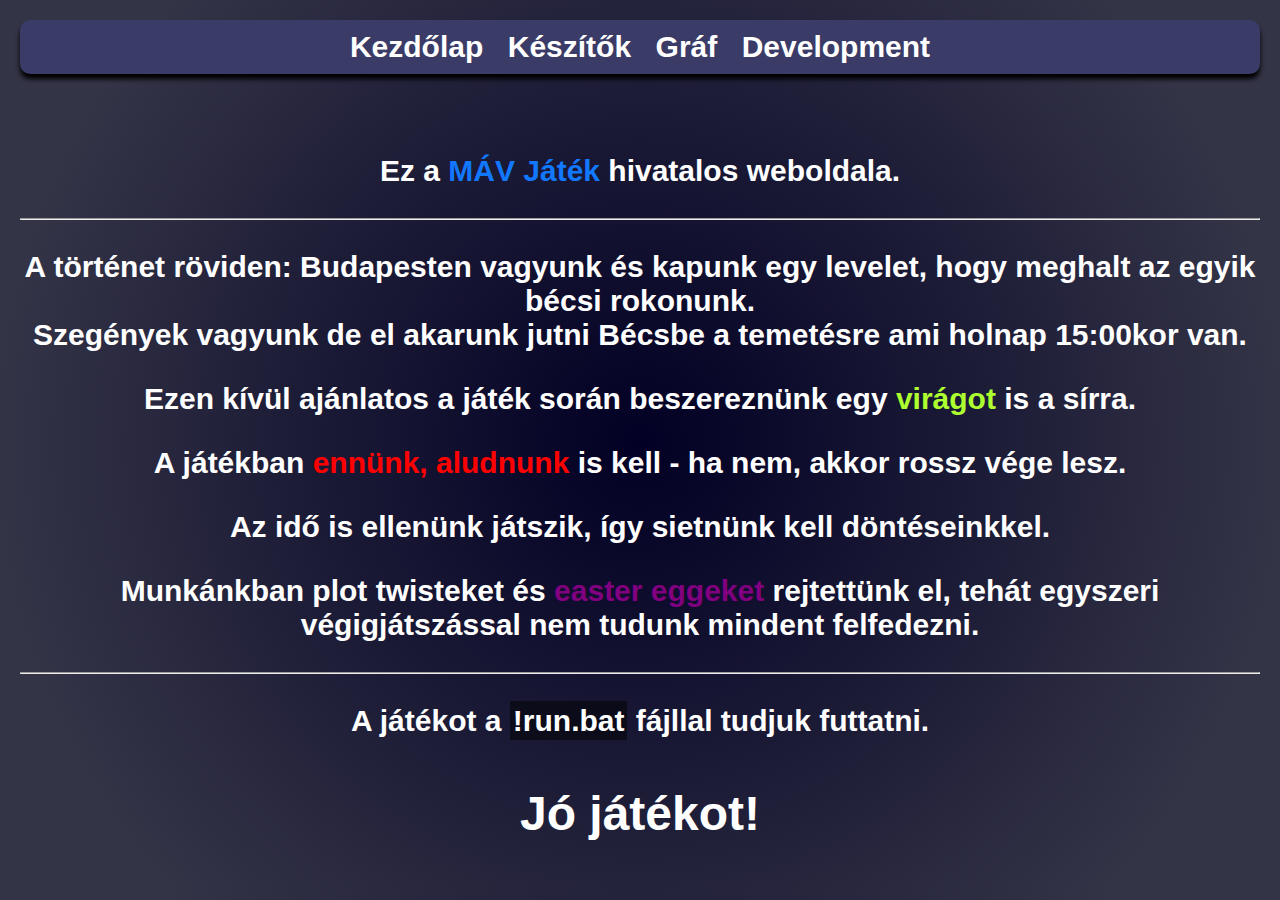
==== web/index.html @ e03e6474 "css" ====
<!DOCTYPE html>
<html lang="hu">
<head>
    <meta charset="UTF-8">
    <meta name="viewport" content="width=device-width, initial-scale=1.0">
    <title>MÁV Játék - Kezdőlap</title>
    <link rel="stylesheet" href="style.css">
    <link rel="shortcut icon" href="https://www.mavcsoport.hu/sites/all/themes/mav/images/favicon.ico">
</head>
<body>
    <header>
        <a class="a" href="#">Kezdőlap</a>
        <a class="a" href="keszitok.html">Készítők</a>
        <a class="a" href="graf.html">Gráf</a>
        <a class="a" href="dev.html">Development</a>
    </header>
    <div id="index-text">
        <p>Ez a <span style="color: rgb(17, 120, 255);">MÁV Játék</span> hivatalos weboldala.</p>
        <hr>
        <p>A történet röviden: Budapesten vagyunk és kapunk egy levelet, hogy meghalt az egyik bécsi rokonunk.<br>Szegények vagyunk de el akarunk jutni Bécsbe a temetésre ami holnap 15:00kor van.</p>
        <p>Ezen kívül ajánlatos a játék során beszereznünk egy <span style="color: greenyellow;">virágot</span> is a sírra.</p>
        <p>A játékban <span style="color: red;">ennünk, aludnunk</span> is kell - ha nem, akkor rossz vége lesz.</p>
        <p>Az idő is ellenünk játszik, így sietnünk kell döntéseinkkel.</p>
        <p>Munkánkban plot twisteket és <span style="color: purple;">easter eggeket</span> rejtettünk el, tehát egyszeri végigjátszással nem tudunk mindent felfedezni.</p>
        <hr>
        <p>A játékot a <span class="outline">!run.bat</span> fájllal tudjuk futtatni.</p>
        <p id="jojatekot">Jó játékot!</p>
    </div>
</body>
</html>
---- web/style.css ----
body {
    font-family: 'Segoe UI', Tahoma, Geneva, Verdana, sans-serif;
    margin: 20px;
    background: rgb(2, 0, 36);
    background: radial-gradient(circle, rgba(2, 0, 36, 1) 0%, rgba(52, 52, 71, 1) 83%);
}

header {
    border-radius: 10px;
    top: 20px;
    position: sticky;
    text-align: center;
    background-color: rgb(58, 59, 102);
    padding: 10px 0;
    z-index: 10;
    box-shadow: 0px 5px 5px black;
}

iframe {
    border: 2px solid transparent;
    border-radius: 5px;
    margin: 0 auto;
    display: block;
    transition: 0.4s;
    width: 50%;
    height: 700px;
}

iframe:hover {
    border: 2px solid white;
}

.a {
    font-size: 30px;
    transition: 0.3s;
    margin: 10px;
    font-weight: 600;
}

.a:hover {
    color: rgb(179, 179, 179);
    margin: 0 35px 0 35px;
}

a {
    text-decoration: none;
    color: white;
}

h1 {
    text-align: center;
    margin-top: 20px;
    font-style: italic;
    font-size: 45px;
    font-weight: 600;
    color: white;
    cursor: default;
}

.card {
    border: 2px solid white;
    border-radius: 5px;
    display: inline-block;
    margin: 30px;
    color: white;
    transition: 0.3s;
}

.card:hover {
    background-color: rgba(255, 255, 255, 0.5);
    color: black;
    scale: 1.05;
}

.pfp {
    width: 410px;
    height: 540px;
}

.pfp-name {
    font-weight: 600;
    font-size: 30px;
}

.pfp-desc {
    font-size: 20px;
    padding: 15px;
}

.outline {
    background-color: rgba(0, 0, 0, 0.5);
    padding: 3px;
    font-weight: bold;
}

#cards {
    text-align: center;
    margin-top: 40px;
}

#index-text {
    text-align: center;
    margin-top: 80px;
    font-size: 30px;
    font-weight: 600;
    color: white;
    cursor: default;
}

#jojatekot {
    font-size: 48px;
    color: white;
    font-weight: 700;
    transition: 0.5s;
}

#dev {
    text-align: center;
    margin-top: 20px;
    font-size: 30px;
    color: white;
    cursor: default;
}

.dev-img-l {
    width: 1000px;
    border: 2px solid white;
    border-radius: 5px;
    transition: 0.3s;
    box-shadow: 10px 20px 1px black;
    margin-top: 20px;
    transform: translate(0px, -10px);
}

.sect {
    background-color: rgba(0, 0, 0, 0.3);
    padding-bottom: 20px;
    border: 0px solid transparent;
    border-radius: 5px;
}

.dev-img-s {
    width: 650px;
    border: 2px solid white;
    border-radius: 5px;
    transition: 0.3s;
    box-shadow: 10px 20px 1px black;
    transform: translate(0px, -10px);
    margin-top: 20px;
}

.dev-img-l:hover,
.dev-img-s:hover {
    box-shadow: 6px 6px 5px black;
    transform: translate(0px, 0px);
}

.dev-sect {
    margin-top: 80px;
}

li a {
    color: white;
    text-decoration: underline;
}

::-webkit-scrollbar {
    width: 15px;
}

::-webkit-scrollbar-track {
    background: #53308a;
}

::-webkit-scrollbar-thumb {
    background: #7d7ff1;
    box-shadow: 0 6px 6px rgba(0, 0, 0, 0.5), 0 -6px 6px rgba(0, 0, 0, 0.5);
}

::-webkit-scrollbar-thumb:hover {
    background: #5e5e5e;
}

@media only screen and (max-width: 412px) {
    .pfp {
        width: 300px;
        height: 400px;
    }

    iframe {
        width: 90%;
        height: 400px;
    }
}

@media only screen and (max-width: 1000px) {
    .dev-img-l {
        width: 300px;
    }

    .dev-img-s {
        width: 300px;
    }
}
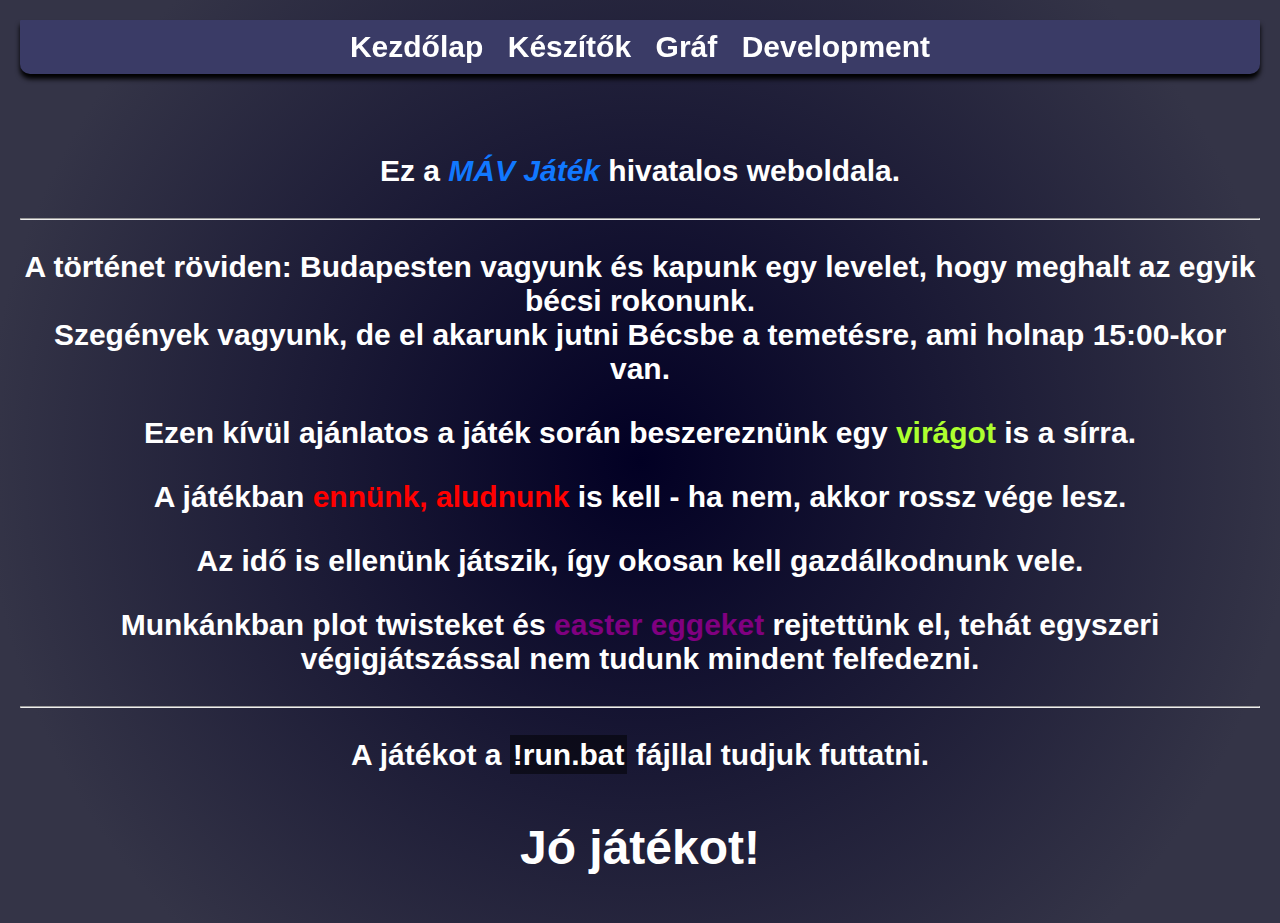
==== commit 2a5e20d1: "css and dev page additions" ====
--- a/web/index.html
+++ b/web/index.html
@@ -15,12 +15,12 @@
         <a class="a" href="dev.html">Development</a>
     </header>
     <div id="index-text">
-        <p>Ez a <span style="color: rgb(17, 120, 255);">MÁV Játék</span> hivatalos weboldala.</p>
+        <p>Ez a <i style="color: rgb(17, 120, 255);">MÁV Játék</i> hivatalos weboldala.</p>
         <hr>
-        <p>A történet röviden: Budapesten vagyunk és kapunk egy levelet, hogy meghalt az egyik bécsi rokonunk.<br>Szegények vagyunk de el akarunk jutni Bécsbe a temetésre ami holnap 15:00kor van.</p>
+        <p>A történet röviden: Budapesten vagyunk és kapunk egy levelet, hogy meghalt az egyik bécsi rokonunk.<br>Szegények vagyunk, de el akarunk jutni Bécsbe a temetésre, ami holnap 15:00-kor van.</p>
         <p>Ezen kívül ajánlatos a játék során beszereznünk egy <span style="color: greenyellow;">virágot</span> is a sírra.</p>
         <p>A játékban <span style="color: red;">ennünk, aludnunk</span> is kell - ha nem, akkor rossz vége lesz.</p>
-        <p>Az idő is ellenünk játszik, így sietnünk kell döntéseinkkel.</p>
+        <p>Az idő is ellenünk játszik, így okosan kell gazdálkodnunk vele.</p>
         <p>Munkánkban plot twisteket és <span style="color: purple;">easter eggeket</span> rejtettünk el, tehát egyszeri végigjátszással nem tudunk mindent felfedezni.</p>
         <hr>
         <p>A játékot a <span class="outline">!run.bat</span> fájllal tudjuk futtatni.</p>
--- a/web/style.css
+++ b/web/style.css
@@ -7,6 +7,8 @@
 
 header {
     border-radius: 10px;
+    border-top-right-radius: 1px;
+    border-top-left-radius: 1px;
     top: 20px;
     position: sticky;
     text-align: center;
@@ -47,6 +49,11 @@
     color: white;
 }
 
+.arrow {
+    filter: invert();
+    width: 40px;
+}
+
 h1 {
     text-align: center;
     margin-top: 20px;
@@ -74,7 +81,7 @@
 
 .pfp {
     width: 410px;
-    height: 540px;
+    height: 530px;
 }
 
 .pfp-name {
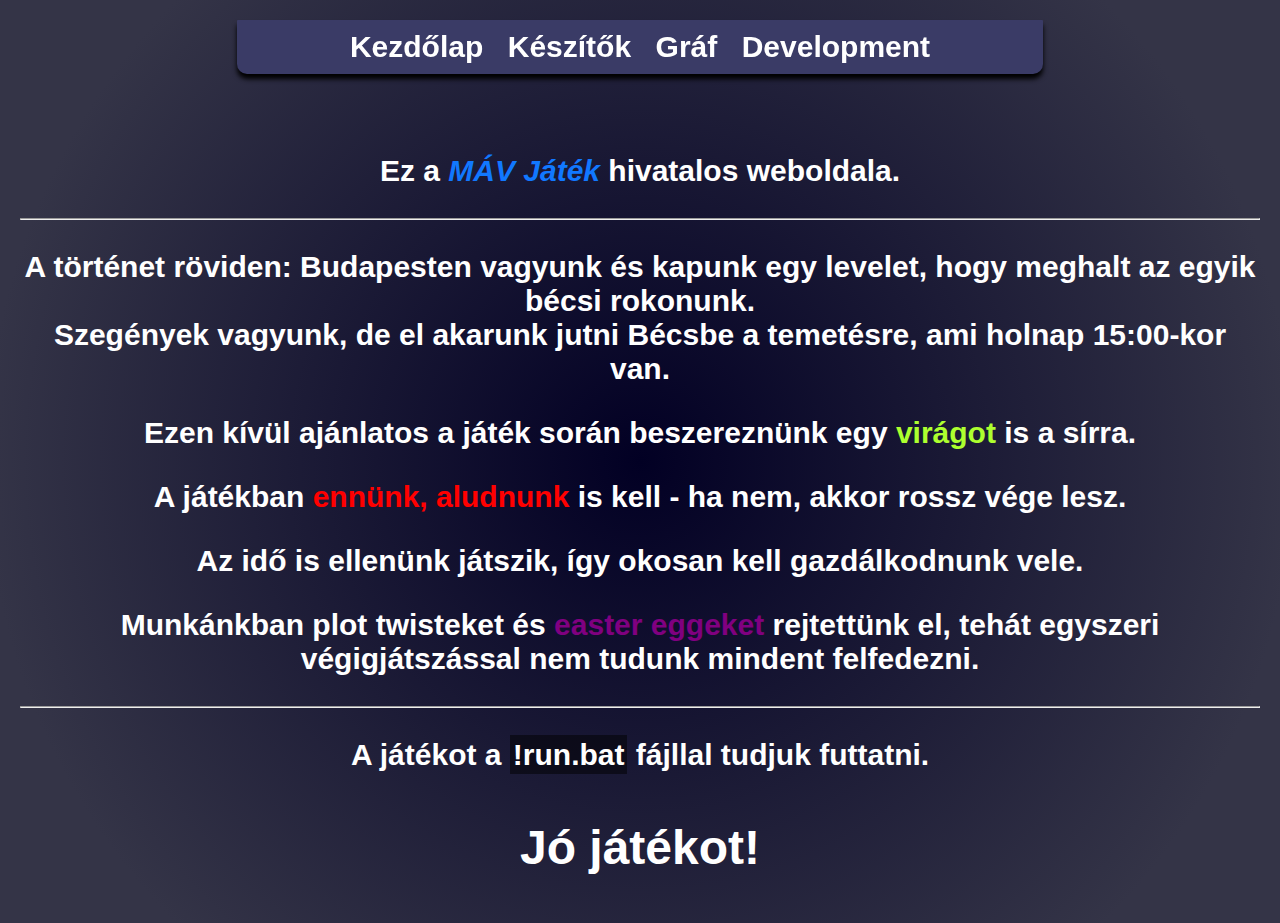
==== commit 7f1225d5: "css" ====
--- a/web/index.html
+++ b/web/index.html
@@ -1,5 +1,6 @@
 <!DOCTYPE html>
 <html lang="hu">
+
 <head>
     <meta charset="UTF-8">
     <meta name="viewport" content="width=device-width, initial-scale=1.0">
@@ -7,24 +8,29 @@
     <link rel="stylesheet" href="style.css">
     <link rel="shortcut icon" href="https://www.mavcsoport.hu/sites/all/themes/mav/images/favicon.ico">
 </head>
+
 <body>
-    <header>
+    <nav>
         <a class="a" href="#">Kezdőlap</a>
         <a class="a" href="keszitok.html">Készítők</a>
         <a class="a" href="graf.html">Gráf</a>
         <a class="a" href="dev.html">Development</a>
-    </header>
+    </nav>
     <div id="index-text">
         <p>Ez a <i style="color: rgb(17, 120, 255);">MÁV Játék</i> hivatalos weboldala.</p>
         <hr>
-        <p>A történet röviden: Budapesten vagyunk és kapunk egy levelet, hogy meghalt az egyik bécsi rokonunk.<br>Szegények vagyunk, de el akarunk jutni Bécsbe a temetésre, ami holnap 15:00-kor van.</p>
-        <p>Ezen kívül ajánlatos a játék során beszereznünk egy <span style="color: greenyellow;">virágot</span> is a sírra.</p>
+        <p>A történet röviden: Budapesten vagyunk és kapunk egy levelet, hogy meghalt az egyik bécsi
+            rokonunk.<br>Szegények vagyunk, de el akarunk jutni Bécsbe a temetésre, ami holnap 15:00-kor van.</p>
+        <p>Ezen kívül ajánlatos a játék során beszereznünk egy <span style="color: greenyellow;">virágot</span> is a
+            sírra.</p>
         <p>A játékban <span style="color: red;">ennünk, aludnunk</span> is kell - ha nem, akkor rossz vége lesz.</p>
         <p>Az idő is ellenünk játszik, így okosan kell gazdálkodnunk vele.</p>
-        <p>Munkánkban plot twisteket és <span style="color: purple;">easter eggeket</span> rejtettünk el, tehát egyszeri végigjátszással nem tudunk mindent felfedezni.</p>
+        <p>Munkánkban plot twisteket és <span style="color: purple;">easter eggeket</span> rejtettünk el, tehát egyszeri
+            végigjátszással nem tudunk mindent felfedezni.</p>
         <hr>
         <p>A játékot a <span class="outline">!run.bat</span> fájllal tudjuk futtatni.</p>
         <p id="jojatekot">Jó játékot!</p>
     </div>
 </body>
+
 </html>--- a/web/style.css
+++ b/web/style.css
@@ -5,13 +5,15 @@
     background: radial-gradient(circle, rgba(2, 0, 36, 1) 0%, rgba(52, 52, 71, 1) 83%);
 }
 
-header {
+nav {
     border-radius: 10px;
     border-top-right-radius: 1px;
     border-top-left-radius: 1px;
-    top: 20px;
+    top: 0;
     position: sticky;
     text-align: center;
+    margin: 0 auto;
+    width: 65%;
     background-color: rgb(58, 59, 102);
     padding: 10px 0;
     z-index: 10;
@@ -139,7 +141,7 @@
     transform: translate(0px, -10px);
 }
 
-.sect {
+section {
     background-color: rgba(0, 0, 0, 0.3);
     padding-bottom: 20px;
     border: 0px solid transparent;
@@ -157,13 +159,43 @@
 }
 
 .dev-img-l:hover,
-.dev-img-s:hover {
+.dev-img-s:hover,
+.date:hover+.dev-img-l,
+.date:hover+.dev-img-s {
     box-shadow: 6px 6px 5px black;
     transform: translate(0px, 0px);
 }
 
+.date-img:hover .date,
+.date:hover {
+    opacity: 1;
+    transform: translate(0px, 10px);
+}
+
+.date {
+    position: absolute;
+    bottom: 20px;
+    right: 2px;
+    cursor: default;
+    transition: 0.3s;
+    z-index: 8;
+    font-size: 23px;
+    background-color: rgba(0, 0, 0, 0.4);
+    padding: 10px;
+    border-radius: 5px;
+    opacity: 0;
+    font-weight: bold;
+}
+
+.date-img {
+    margin: auto;
+    position: relative;
+    width: fit-content;
+}
+
 .dev-sect {
     margin-top: 80px;
+    margin-bottom: 80px;
 }
 
 li a {
@@ -198,6 +230,10 @@
         width: 90%;
         height: 400px;
     }
+
+    nav {
+        width: 100%;
+    }
 }
 
 @media only screen and (max-width: 1000px) {
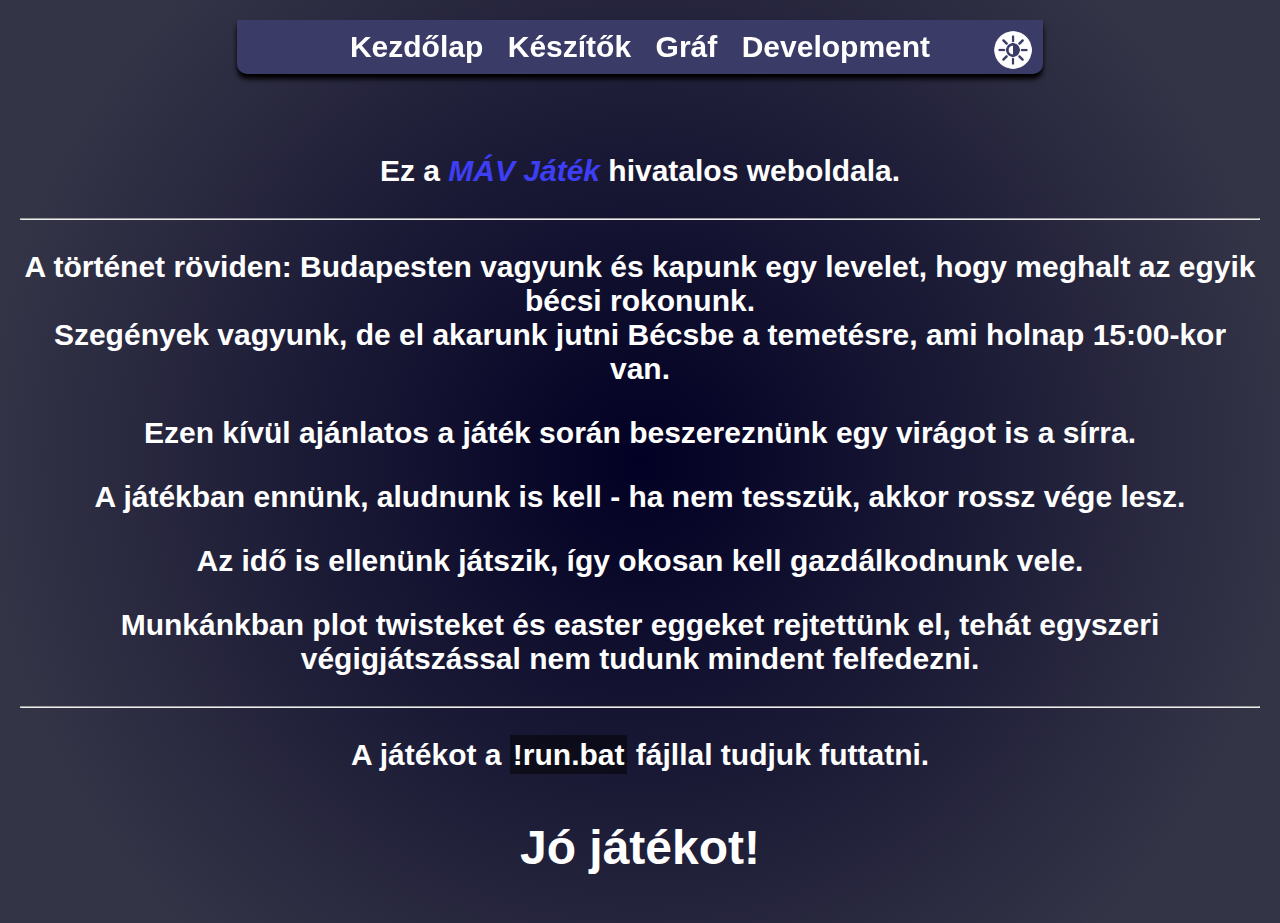
==== commit 7c35aabf: "lightmode" ====
--- a/web/index.html
+++ b/web/index.html
@@ -5,7 +5,7 @@
     <meta charset="UTF-8">
     <meta name="viewport" content="width=device-width, initial-scale=1.0">
     <title>MÁV Játék - Kezdőlap</title>
-    <link rel="stylesheet" href="style.css">
+    <link id="css" rel="stylesheet" href="">
     <link rel="shortcut icon" href="https://www.mavcsoport.hu/sites/all/themes/mav/images/favicon.ico">
 </head>
 
@@ -15,22 +15,25 @@
         <a class="a" href="keszitok.html">Készítők</a>
         <a class="a" href="graf.html">Gráf</a>
         <a class="a" href="dev.html">Development</a>
+        <img id="theme-btn" src="images/lightmode.png">
     </nav>
     <div id="index-text">
-        <p>Ez a <i style="color: rgb(17, 120, 255);">MÁV Játék</i> hivatalos weboldala.</p>
+        <p>Ez a <i id="mav">MÁV Játék</i> hivatalos weboldala.</p>
         <hr>
         <p>A történet röviden: Budapesten vagyunk és kapunk egy levelet, hogy meghalt az egyik bécsi
             rokonunk.<br>Szegények vagyunk, de el akarunk jutni Bécsbe a temetésre, ami holnap 15:00-kor van.</p>
-        <p>Ezen kívül ajánlatos a játék során beszereznünk egy <span style="color: greenyellow;">virágot</span> is a
+        <p>Ezen kívül ajánlatos a játék során beszereznünk egy virágot is a
             sírra.</p>
-        <p>A játékban <span style="color: red;">ennünk, aludnunk</span> is kell - ha nem, akkor rossz vége lesz.</p>
+        <p>A játékban ennünk, aludnunk is kell - ha nem tesszük, akkor rossz vége lesz.
+        </p>
         <p>Az idő is ellenünk játszik, így okosan kell gazdálkodnunk vele.</p>
-        <p>Munkánkban plot twisteket és <span style="color: purple;">easter eggeket</span> rejtettünk el, tehát egyszeri
+        <p>Munkánkban plot twisteket és easter eggeket rejtettünk el, tehát egyszeri
             végigjátszással nem tudunk mindent felfedezni.</p>
         <hr>
         <p>A játékot a <span class="outline">!run.bat</span> fájllal tudjuk futtatni.</p>
         <p id="jojatekot">Jó játékot!</p>
     </div>
+    <script src="theme.js"></script>
 </body>
 
 </html>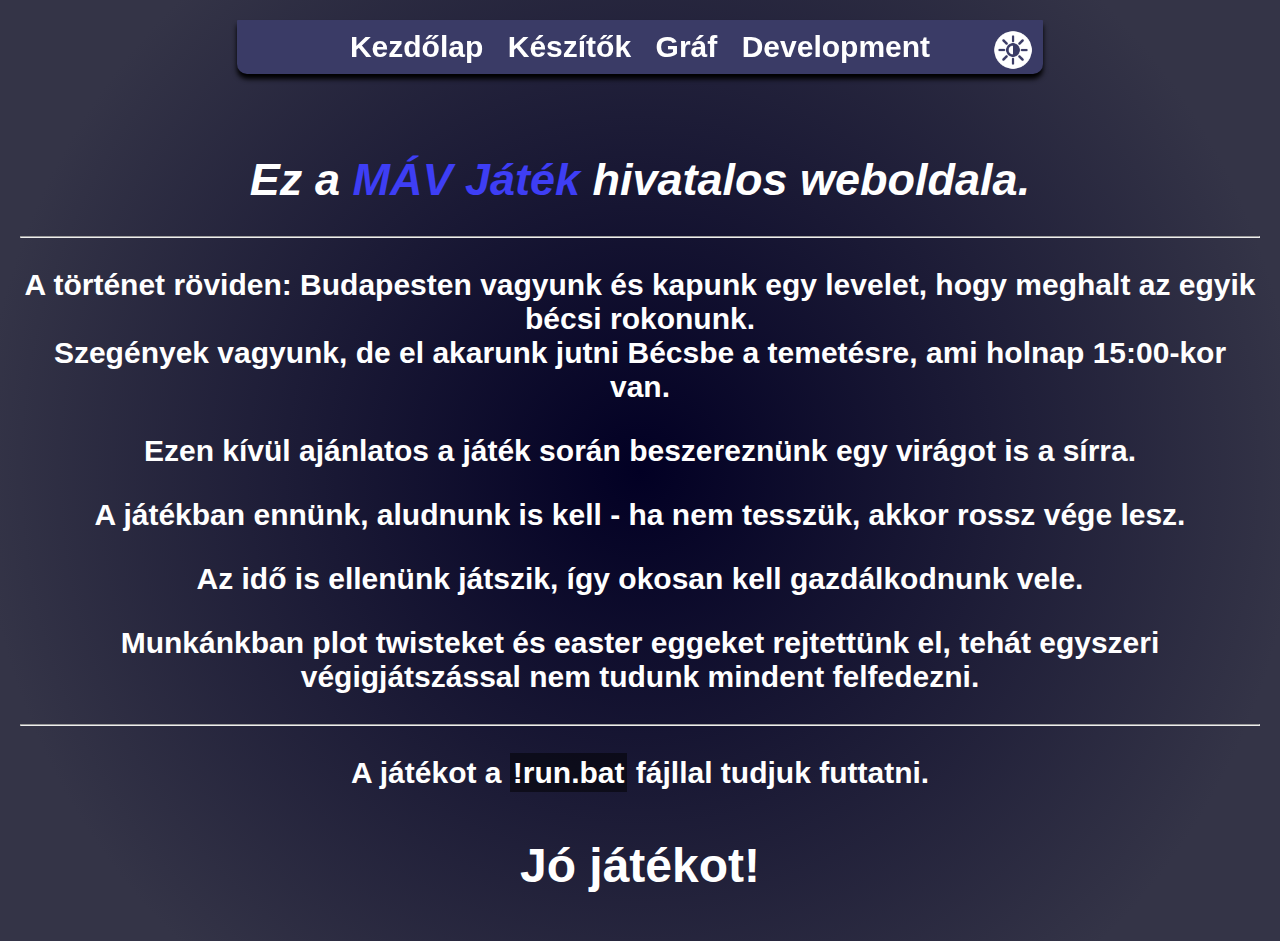
==== commit c252fefd: "css" ====
--- a/web/index.html
+++ b/web/index.html
@@ -18,7 +18,7 @@
         <img id="theme-btn" src="images/lightmode.png">
     </nav>
     <div id="index-text">
-        <p>Ez a <i id="mav">MÁV Játék</i> hivatalos weboldala.</p>
+        <h1>Ez a <i id="mav">MÁV Játék</i> hivatalos weboldala.</h1>
         <hr>
         <p>A történet röviden: Budapesten vagyunk és kapunk egy levelet, hogy meghalt az egyik bécsi
             rokonunk.<br>Szegények vagyunk, de el akarunk jutni Bécsbe a temetésre, ami holnap 15:00-kor van.</p>
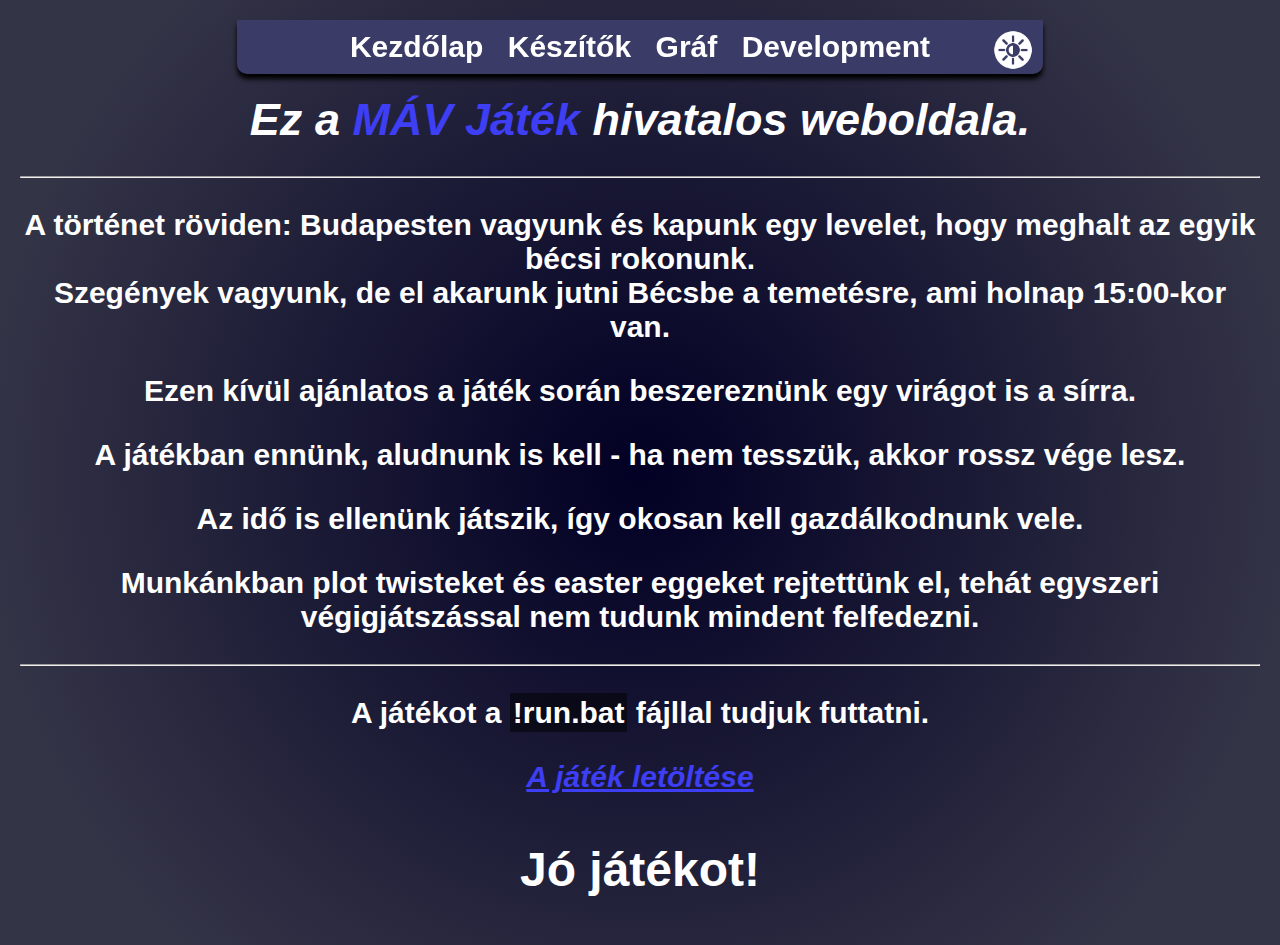
==== commit 738b8d57: "download button" ====
--- a/web/index.html
+++ b/web/index.html
@@ -18,7 +18,7 @@
         <img id="theme-btn" src="images/lightmode.png">
     </nav>
     <div id="index-text">
-        <h1>Ez a <i id="mav">MÁV Játék</i> hivatalos weboldala.</h1>
+        <h1 style="margin-top: 0;">Ez a <i class="mav">MÁV Játék</i> hivatalos weboldala.</h1>
         <hr>
         <p>A történet röviden: Budapesten vagyunk és kapunk egy levelet, hogy meghalt az egyik bécsi
             rokonunk.<br>Szegények vagyunk, de el akarunk jutni Bécsbe a temetésre, ami holnap 15:00-kor van.</p>
@@ -31,6 +31,8 @@
             végigjátszással nem tudunk mindent felfedezni.</p>
         <hr>
         <p>A játékot a <span class="outline">!run.bat</span> fájllal tudjuk futtatni.</p>
+        <a href="https://github.com/akosjdlk-60/mavjatek/archive/refs/heads/main.zip" download class="mav"
+            style="text-decoration: underline;"><i>A játék letöltése</i></a>
         <p id="jojatekot">Jó játékot!</p>
     </div>
     <script src="theme.js"></script>
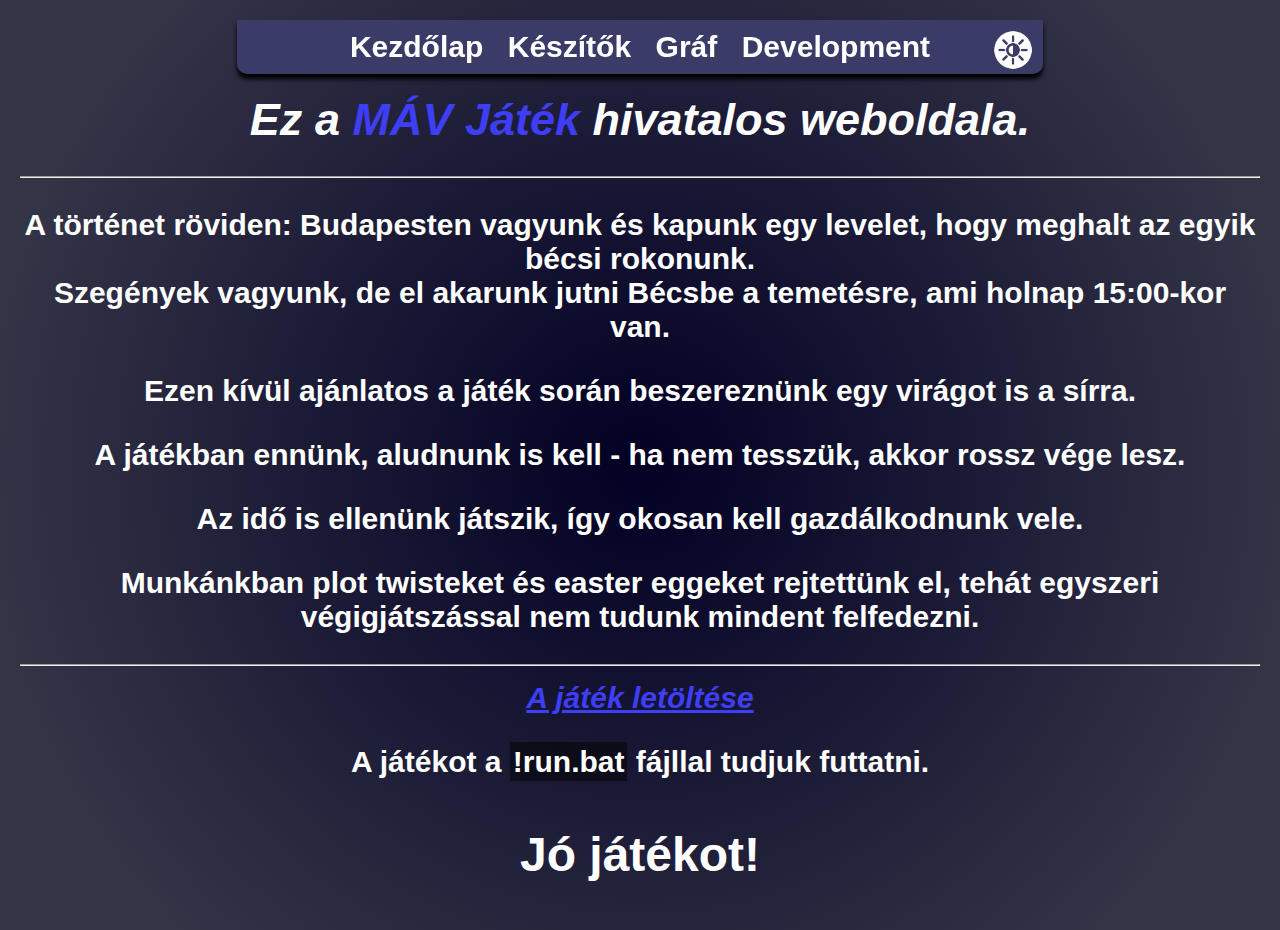
==== commit 455420f0: "." ====
--- a/web/index.html
+++ b/web/index.html
@@ -18,7 +18,7 @@
         <img id="theme-btn" src="images/lightmode.png">
     </nav>
     <div id="index-text">
-        <h1 style="margin-top: 0;">Ez a <i class="mav">MÁV Játék</i> hivatalos weboldala.</h1>
+        <h1 style="margin-top: 0;">Ez a <span class="mav">MÁV Játék</span> hivatalos weboldala.</h1>
         <hr>
         <p>A történet röviden: Budapesten vagyunk és kapunk egy levelet, hogy meghalt az egyik bécsi
             rokonunk.<br>Szegények vagyunk, de el akarunk jutni Bécsbe a temetésre, ami holnap 15:00-kor van.</p>
@@ -30,9 +30,9 @@
         <p>Munkánkban plot twisteket és easter eggeket rejtettünk el, tehát egyszeri
             végigjátszással nem tudunk mindent felfedezni.</p>
         <hr>
+        <a href="https://github.com/akosjdlk-60/mavjatek/archive/refs/heads/main.zip" download class="mav"
+            style="text-decoration: underline;">A játék letöltése</a>
         <p>A játékot a <span class="outline">!run.bat</span> fájllal tudjuk futtatni.</p>
-        <a href="https://github.com/akosjdlk-60/mavjatek/archive/refs/heads/main.zip" download class="mav"
-            style="text-decoration: underline;"><i>A játék letöltése</i></a>
         <p id="jojatekot">Jó játékot!</p>
     </div>
     <script src="theme.js"></script>
